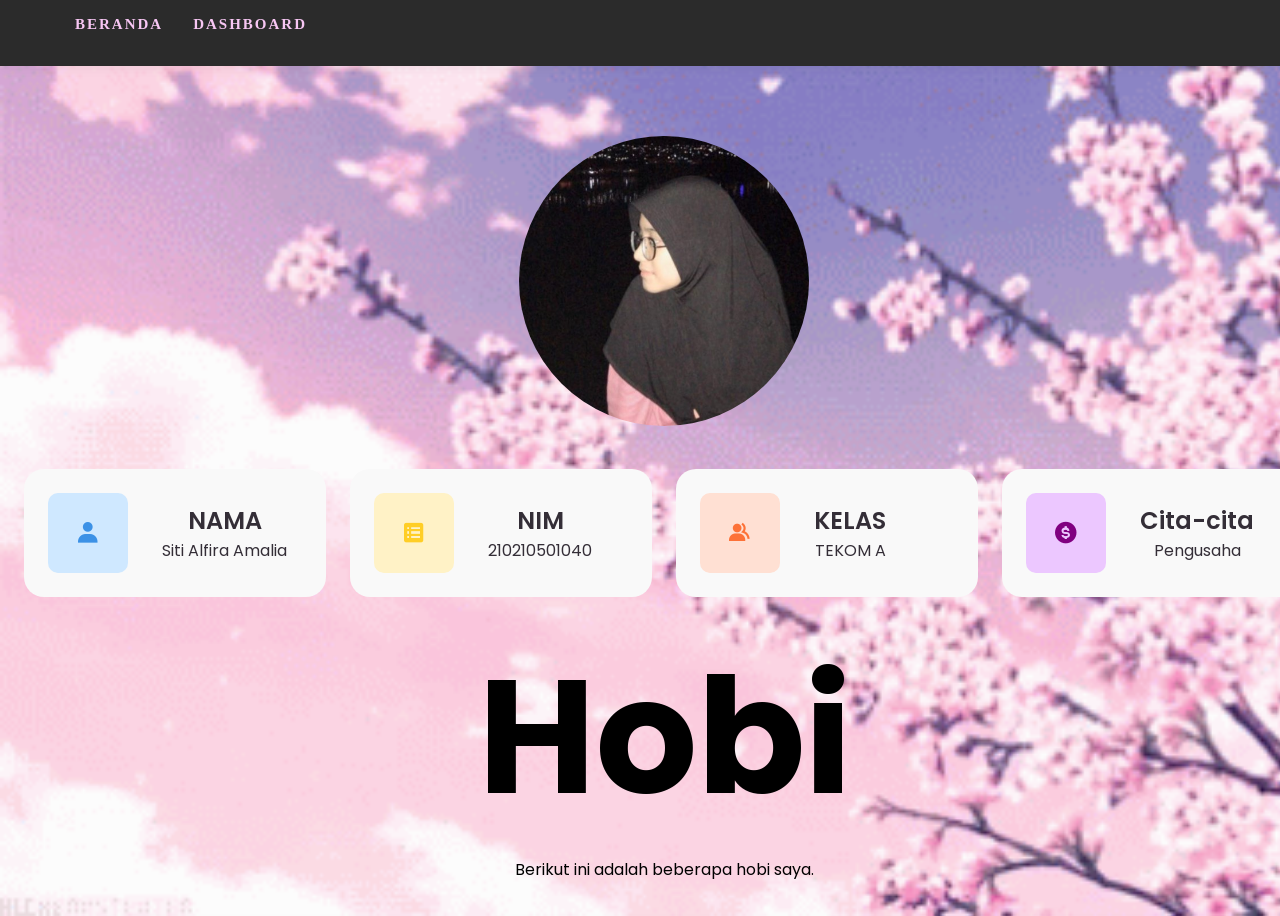
==== docs/db.html @ ea7c04c0 "init" ====
<!DOCTYPE html>
<html lang="en">
<head>
	<meta charset="UTF-8">
	<meta name="viewport" content="width=device-width, initial-scale=1.0">

	<!-- Boxicons -->
	<link href='https://unpkg.com/boxicons@2.0.9/css/boxicons.min.css' rel='stylesheet'>
	<!-- My CSS -->
	<link rel="stylesheet" href="style.css">
	<title>Dashboard</title>
	<style>
	img.a { border-top-left-radius: 50% 50%; border-top-right-radius: 50% 50%;
			border-bottom-right-radius: 50% 50%; border-bottom-left-radius: 50% 50%;}
			</style>
</head>
<body>
	
	<!-- CONTENT -->
	<section id="content">
	<nav>
	<ul class = "menu">
		<li><a href="webutama.html">Beranda</a></li> <br> </br>
		<li><a href="#dashboard">Dashboard</a></li>
		</ul>
	</nav>
		<!-- MAIN -->
		<main>
		<br></br>
		<br></br>
			<center><img class = "a" src="../images/mlm.jpg" width="290" height="290">
			<ul class="box-info">
				<li>
					<i class='bx bxs-user' ></i>
					<span class="text">
						<h3>NAMA</h3>
						<p>Siti Alfira Amalia</p>
					</span>
				</li>
				<li>
					<i class='bx bxs-spreadsheet' ></i>
					<span class="text">
						<h3>NIM</h3>
						<p>210210501040</p>
					</span>
				</li>
				<li>
					<i class='bx bxs-group' ></i>
					<span class="text">
						<h3>KELAS</h3>
						<p>TEKOM A</p>
					</span>
				</li>
				<li>
					<i class='bx bxs-dollar-circle' ></i>
					<span class="text">
						<h3>Cita-cita</h3>
						<p>Pengusaha</p>
					</span>
				</li>
			</ul>
		
		<div class="s-heading">
		<h1>Hobi</h1>
		<p>Berikut ini adalah beberapa hobi saya.</p>
		</div>
			
		<div class="s-b-container">
		
		<!--box 1--->
		<div class="s-box"> 
		<div class="s-b-img"> 
		<div class="s-type">Bernyanyi & Mendengarkan Musik</div>
		<img src="../images/music.jpg">
		</div>
		<div class="s-b-text">
			<a href="#">Jenis lagu yang sering saya dengarkan
			saat ini adalah kpop, jpop, western, dan lagu indonesia pop.</a>
		</div>
		</div>
			
		<!--box 2--->
		<div class="s-box"> 
		<div class="s-b-img"> 
		<div class="s-type">Menonton Anime</div>
		<img src="../images/anime.png">
		</div>
		<div class="s-b-text">
			<a href="#">Haikyuu adalah anime pertama yang saya tonton dan berlanjut menonton anime yang lainnya sampai sekarang.</a>
		</div>
		</div>
			
		<!--box 3--->
		<div class="s-box"> 
		<div class="s-b-img"> 
		<div class="s-type">Bermain Game</div>
		<img src="../images/games.png">
		</div>
		<div class="s-b-text">
			<a href="#">Sejak kecil, saya tidak bisa lepas dengan game. Untuk saat ini, saya hanya aktif memainkan 2 game yaitu genshin impact dan valorant.</a>
		</div>
		</div>
		</div>



			
	</section>
	<!-- CONTENT -->
	

	<script src="script.js"></script>
</body>
</html>
---- docs/style.css ----
@import url('https://fonts.googleapis.com/css2?family=Lato:wght@400;700&family=Poppins:wght@400;500;600;700&display=swap');

* {
	margin: 0;
	padding: 0;
}

a {
	text-decoration: none;
	font-size: 25px;
	color: #d7d9db;
}

li {
	list-style: none;
}

:root {
	--poppins: 'Poppins', sans-serif;
	--lato: 'Lato', sans-serif;
	--light: #F9F9F9;
	--blue: #3C91E6;
	--light-blue: #CFE8FF;
	--grey: #eee;
	--dark-grey: #AAAAAA;
	--dark: #342E37;
	--red: #DB504A;
	--yellow: #FFCE26;
	--light-yellow: #FFF2C6;
	--orange: #FD7238;
	--light-orange: #FFE0D3;
	--light-purple: #ecc7ff;
	--purple: #800080;
}

html {
	overflow-x: hidden;
}

body.dark {
	--light: #0C0C1E;
	--grey: #060714;
	--dark: #FBFBFB;
}

body {
	background: var(--grey);
	overflow-x: hidden;
}

ul{
	list-style:none;
}

a{
	text-decoration:none;
}

.menu li a{
	padding: 10px 15px;
	color:#6c707c;
	font-size: 12px;
}


/* MAIN */

nav{
	display: flex;
	justify-content: flex-start;
	align-items: center;
	text-transform: uppercase;
	font-weight: 600;
	letter-spacing: 2px;
	font-family: calibri;
	position: fixed;
	top: 0;
	left: 0;
	width: 100%;
	box-sizing: border-box;
	padding: 15px 60px;
	background-color: #2b2b2b;
	box-shadow: 2px 2px 12px rgba(0,0,0,0.05);
	z-index: 1;
}


.menu{
	display: flex;
}
.menu li a{
	padding: 20px 15px;
	color:#f7c6f3;
	font-size: 15px;
}

.menu li a:hover{
	background-color:#f5a2e1;
	color:#FFF!important;
	font-weight: bold;
	transition: all ease 0.4s;
}

#content main {
	width: 100%;
	padding: 36px 24px;
	font-family: var(--poppins);
	max-height: calc(100vh - 56px);
	overflow-y: auto;
	background-size: cover;
	background-image: url("../images/skrr.gif");
}

.z{
	border-radius:50%;
}
#content main .box-info {
	display: grid;
	grid-template-columns: repeat(auto-fit, minmax(240px, 1fr));
	grid-gap: 24px;
	margin-top: 36px;
}
#content main .box-info li {
	padding: 24px;
	background: var(--light);
	border-radius: 20px;
	display: flex;
	align-items: center;
	grid-gap: 24px;
}
#content main .box-info li .bx {
	width: 80px;
	height: 80px;
	border-radius: 10px;
	font-size: 36px;
	display: flex;
	justify-content: center;
	align-items: center;
}
#content main .box-info li:nth-child(1) .bx {
	background: var(--light-blue);
	color: var(--blue);
}
#content main .box-info li:nth-child(2) .bx {
	background: var(--light-yellow);
	color: var(--yellow);
}
#content main .box-info li:nth-child(3) .bx {
	background: var(--light-orange);
	color: var(--orange);
}
#content main .box-info li:nth-child(4) .bx {
	background: var(--light-purple);
	color: var(--purple);
}
#content main .box-info li .text h3 {
	font-size: 24px;
	font-weight: 600;
	color: var(--dark);
}
#content main .box-info li .text p {
	color: var(--dark);	
}

/* MAIN */
/* CONTENT */

@media screen and (max-width: 768px) {

	#content {
		width: calc(200% - 60px);
		left: 100px;
	}
}

#hobi{
		width:100%;
	height:100vh;
	box-sizing: border-box;
	font-family: calibri;
	display: flex;
	flex-direction: column;
	align-items: center;
	justify-content: center;
	padding-top: 40px ;
	
}
#content main .box-info {
	display: grid;
	grid-template-columns: repeat(auto-fit, minmax(240px, 1fr));
	grid-gap: 24px;
	margin-top: 36px;
}
#content main .box-info li {
	padding: 24px;
	background: var(--light);
	border-radius: 20px;
	display: flex;
	align-items: center;
	grid-gap: 34px;
}
#content main .box-info li .bx {
	width: 80px;
	height: 80px;
	border-radius: 10px;
	font-size: 26px;
	display: flex;
	justify-content: center;
	align-items: center;
}

#content main .box-info li .text h3 {
	font-size: 24px;
	font-weight: 600;
	color: var(--dark);
}
#content main .box-info li .text p {
	color: var(--dark);	
}
.s-heading h1{
	color:#000000;
	font-size: 10rem;
	margin: 0px;
	padding: 0px;
	
}
.s-heading p{
	color:black;
	font-size: 1rem;
	margin: 0px;
	padding: 0px;
}
.s-heading{
	text-align: center;
	margin: 20px 0px;
}
.s-box{
	background-color: #e83abf;
	width:350px;
	height: 500px;
	margin: 20px;
	border-radius: 10px;
	overflow: hidden;
	box-shadow: 2px 2px 12px rgba(0,0,0,0.1);
	position: relative;
}
.s-b-container{
	display: flex;
	flex-direction: row;
	justify-content: center;
	align-items: center;

}
.s-b-img{
	width: 100%;
	height: 70%;
	
}
.s-b-img img{
	width:100%;
	height: 100%;
	
}
.s-b-text{
	width: 100%;
	height: 30%;
	background-color:#1E1E1E;
	display:flex;
	justify-content: center;
	align-items: center;
	text-align: center;
}
.s-b-text a{
	margin: 0px;
	color:#FFFFFF;
	font-size: 1.1rem;
	font-family: calibri;
	display: block;
    display: -webkit-box;
	max-width: 80%;
    -webkit-line-clamp: 4;
    -webkit-box-orient: vertical;
    overflow: hidden;
    text-overflow: ellipsis;
}
.s-b-text a:hover{
	color:rgba(255,255,255,0.50)
}
.s-type{
	font-family: calibri;
	color:#FFF;
	background-color: #151515;
	padding: 10px 15px;
	position: absolute;
	top: 0px;
	left: 50%;
	transform: translateX(-50%);
	font-size: 18px;
	border-radius: 0px 0px 10px 10px;
	box-shadow: 2px 2px 12px rgba(0,0,0,0.2);
}
.s-box:hover{
	transform:translateY(-10px);
	transition: all ease 1s;
	
}




.center {
 text-align:center;
 display:block;
}
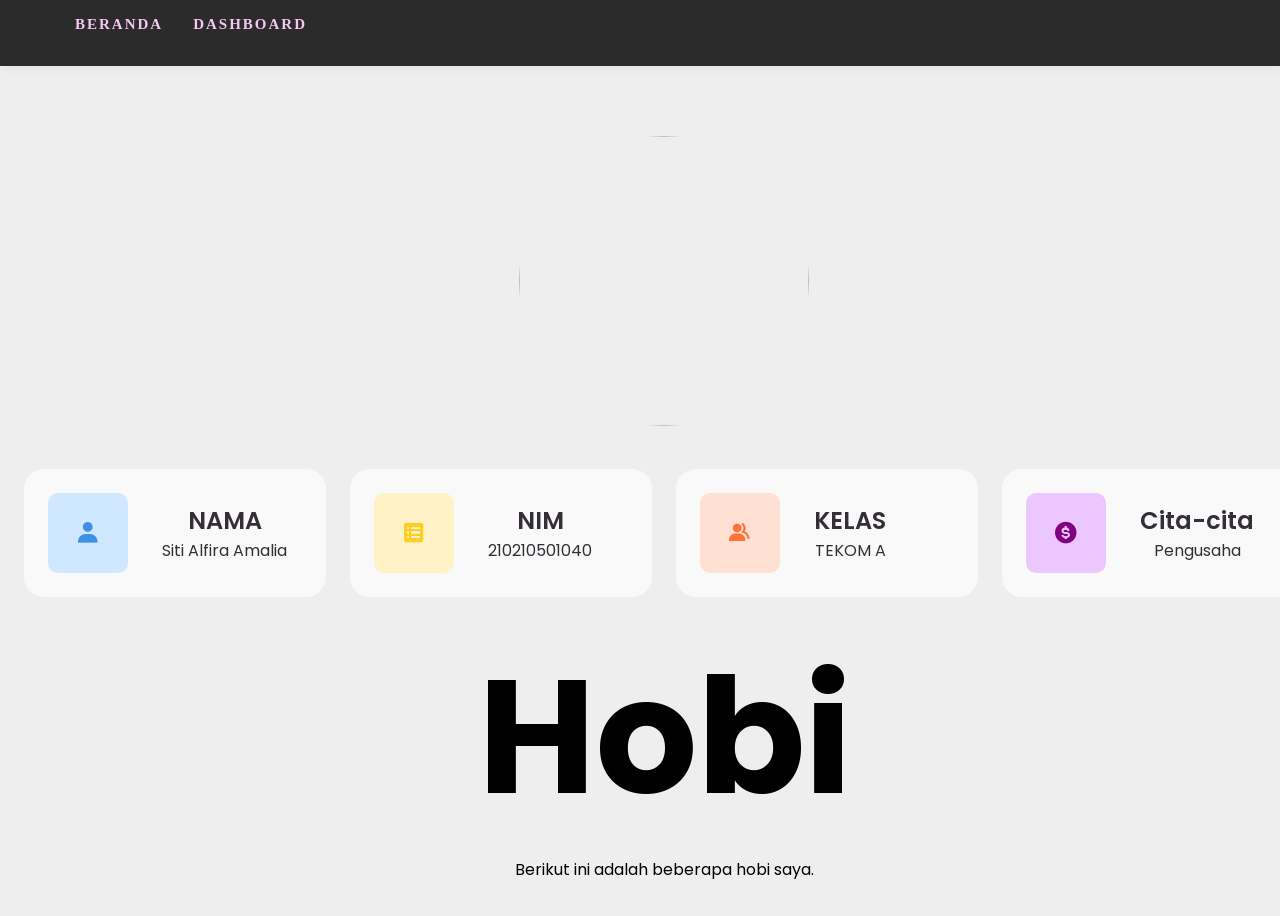
==== commit 8ff51fd1: "revisi foto" ====
--- a/docs/db.html
+++ b/docs/db.html
@@ -28,7 +28,7 @@
 		<main>
 		<br></br>
 		<br></br>
-			<center><img class = "a" src="../images/mlm.jpg" width="290" height="290">
+			<center><img class = "a" src="images/mlm.jpg" width="290" height="290">
 			<ul class="box-info">
 				<li>
 					<i class='bx bxs-user' ></i>
@@ -71,7 +71,7 @@
 		<div class="s-box"> 
 		<div class="s-b-img"> 
 		<div class="s-type">Bernyanyi & Mendengarkan Musik</div>
-		<img src="../images/music.jpg">
+		<img src="images/music.jpg">
 		</div>
 		<div class="s-b-text">
 			<a href="#">Jenis lagu yang sering saya dengarkan
@@ -83,7 +83,7 @@
 		<div class="s-box"> 
 		<div class="s-b-img"> 
 		<div class="s-type">Menonton Anime</div>
-		<img src="../images/anime.png">
+		<img src="images/anime.png">
 		</div>
 		<div class="s-b-text">
 			<a href="#">Haikyuu adalah anime pertama yang saya tonton dan berlanjut menonton anime yang lainnya sampai sekarang.</a>
@@ -94,7 +94,7 @@
 		<div class="s-box"> 
 		<div class="s-b-img"> 
 		<div class="s-type">Bermain Game</div>
-		<img src="../images/games.png">
+		<img src="images/games.png">
 		</div>
 		<div class="s-b-text">
 			<a href="#">Sejak kecil, saya tidak bisa lepas dengan game. Untuk saat ini, saya hanya aktif memainkan 2 game yaitu genshin impact dan valorant.</a>
--- a/docs/style.css
+++ b/docs/style.css
@@ -108,7 +108,7 @@
 	max-height: calc(100vh - 56px);
 	overflow-y: auto;
 	background-size: cover;
-	background-image: url("../images/skrr.gif");
+	background-image: url("images/skrr.gif");
 }
 
 .z{
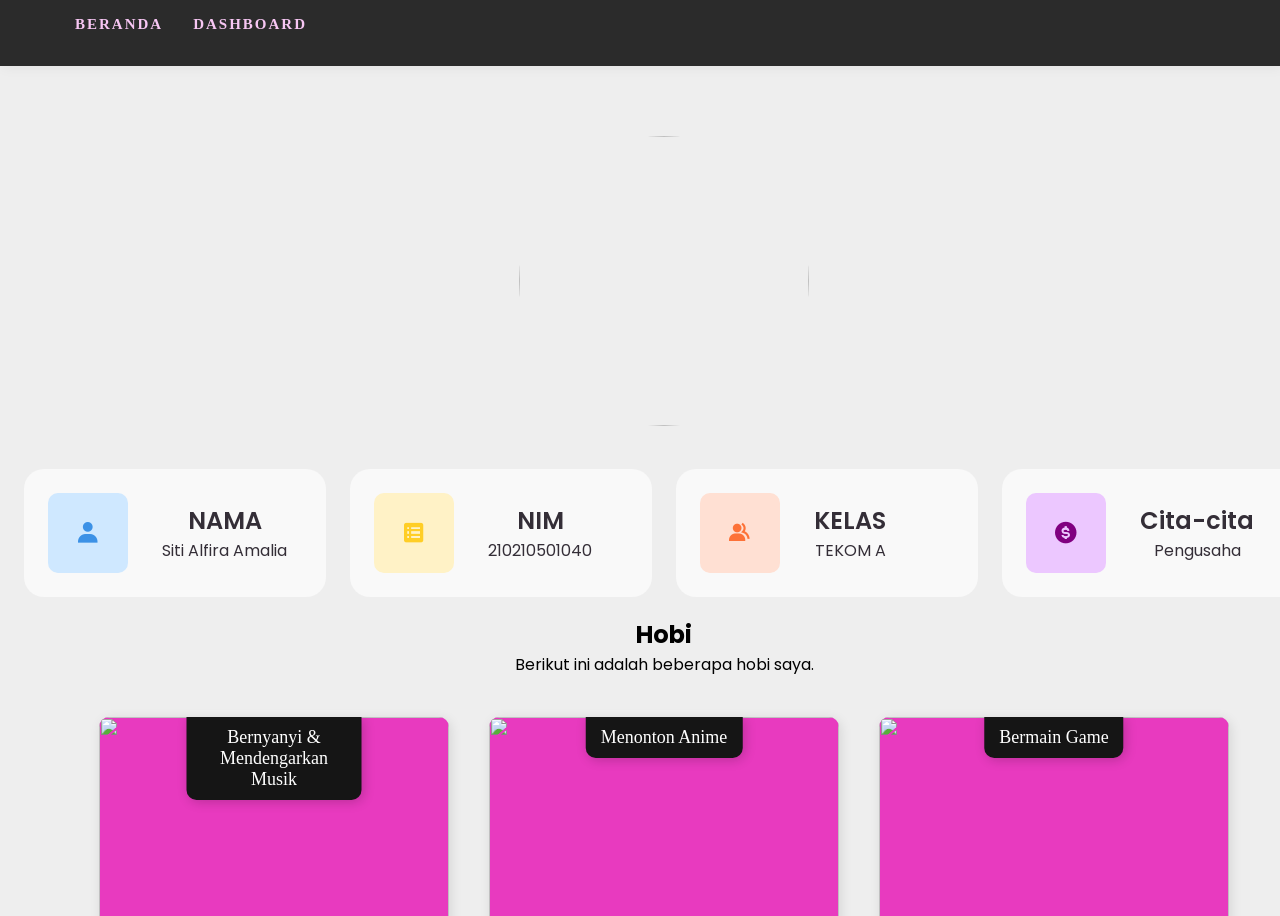
==== commit e839466c: "Update db.html" ====
--- a/docs/db.html
+++ b/docs/db.html
@@ -28,7 +28,7 @@
 		<main>
 		<br></br>
 		<br></br>
-			<center><img class = "a" src="images/mlm.jpg" width="290" height="290">
+			<center><img class = "a" src="https://i.postimg.cc/mkbtZGKc/mlm.jpg" width="290" height="290">
 			<ul class="box-info">
 				<li>
 					<i class='bx bxs-user' ></i>
@@ -61,7 +61,7 @@
 			</ul>
 		
 		<div class="s-heading">
-		<h1>Hobi</h1>
+		<h2>Hobi</h2>
 		<p>Berikut ini adalah beberapa hobi saya.</p>
 		</div>
 			
@@ -71,7 +71,7 @@
 		<div class="s-box"> 
 		<div class="s-b-img"> 
 		<div class="s-type">Bernyanyi & Mendengarkan Musik</div>
-		<img src="images/music.jpg">
+		<img src="https://i.postimg.cc/BZxTqSPv/music.jpg">
 		</div>
 		<div class="s-b-text">
 			<a href="#">Jenis lagu yang sering saya dengarkan
@@ -83,7 +83,7 @@
 		<div class="s-box"> 
 		<div class="s-b-img"> 
 		<div class="s-type">Menonton Anime</div>
-		<img src="images/anime.png">
+		<img src="https://i.postimg.cc/pdG0J2Jv/anime.png">
 		</div>
 		<div class="s-b-text">
 			<a href="#">Haikyuu adalah anime pertama yang saya tonton dan berlanjut menonton anime yang lainnya sampai sekarang.</a>
@@ -94,7 +94,7 @@
 		<div class="s-box"> 
 		<div class="s-b-img"> 
 		<div class="s-type">Bermain Game</div>
-		<img src="images/games.png">
+		<img src="https://i.postimg.cc/1zf0PDDx/games.png">
 		</div>
 		<div class="s-b-text">
 			<a href="#">Sejak kecil, saya tidak bisa lepas dengan game. Untuk saat ini, saya hanya aktif memainkan 2 game yaitu genshin impact dan valorant.</a>
@@ -111,4 +111,4 @@
 
 	<script src="script.js"></script>
 </body>
-</html>+</html>
--- a/docs/style.css
+++ b/docs/style.css
@@ -108,7 +108,7 @@
 	max-height: calc(100vh - 56px);
 	overflow-y: auto;
 	background-size: cover;
-	background-image: url("images/skrr.gif");
+	background-image: url("https://i.pinimg.com/originals/6a/ee/ea/6aeeea24e8fd4023a349e354eefa33ed.gif");
 }
 
 .z{
